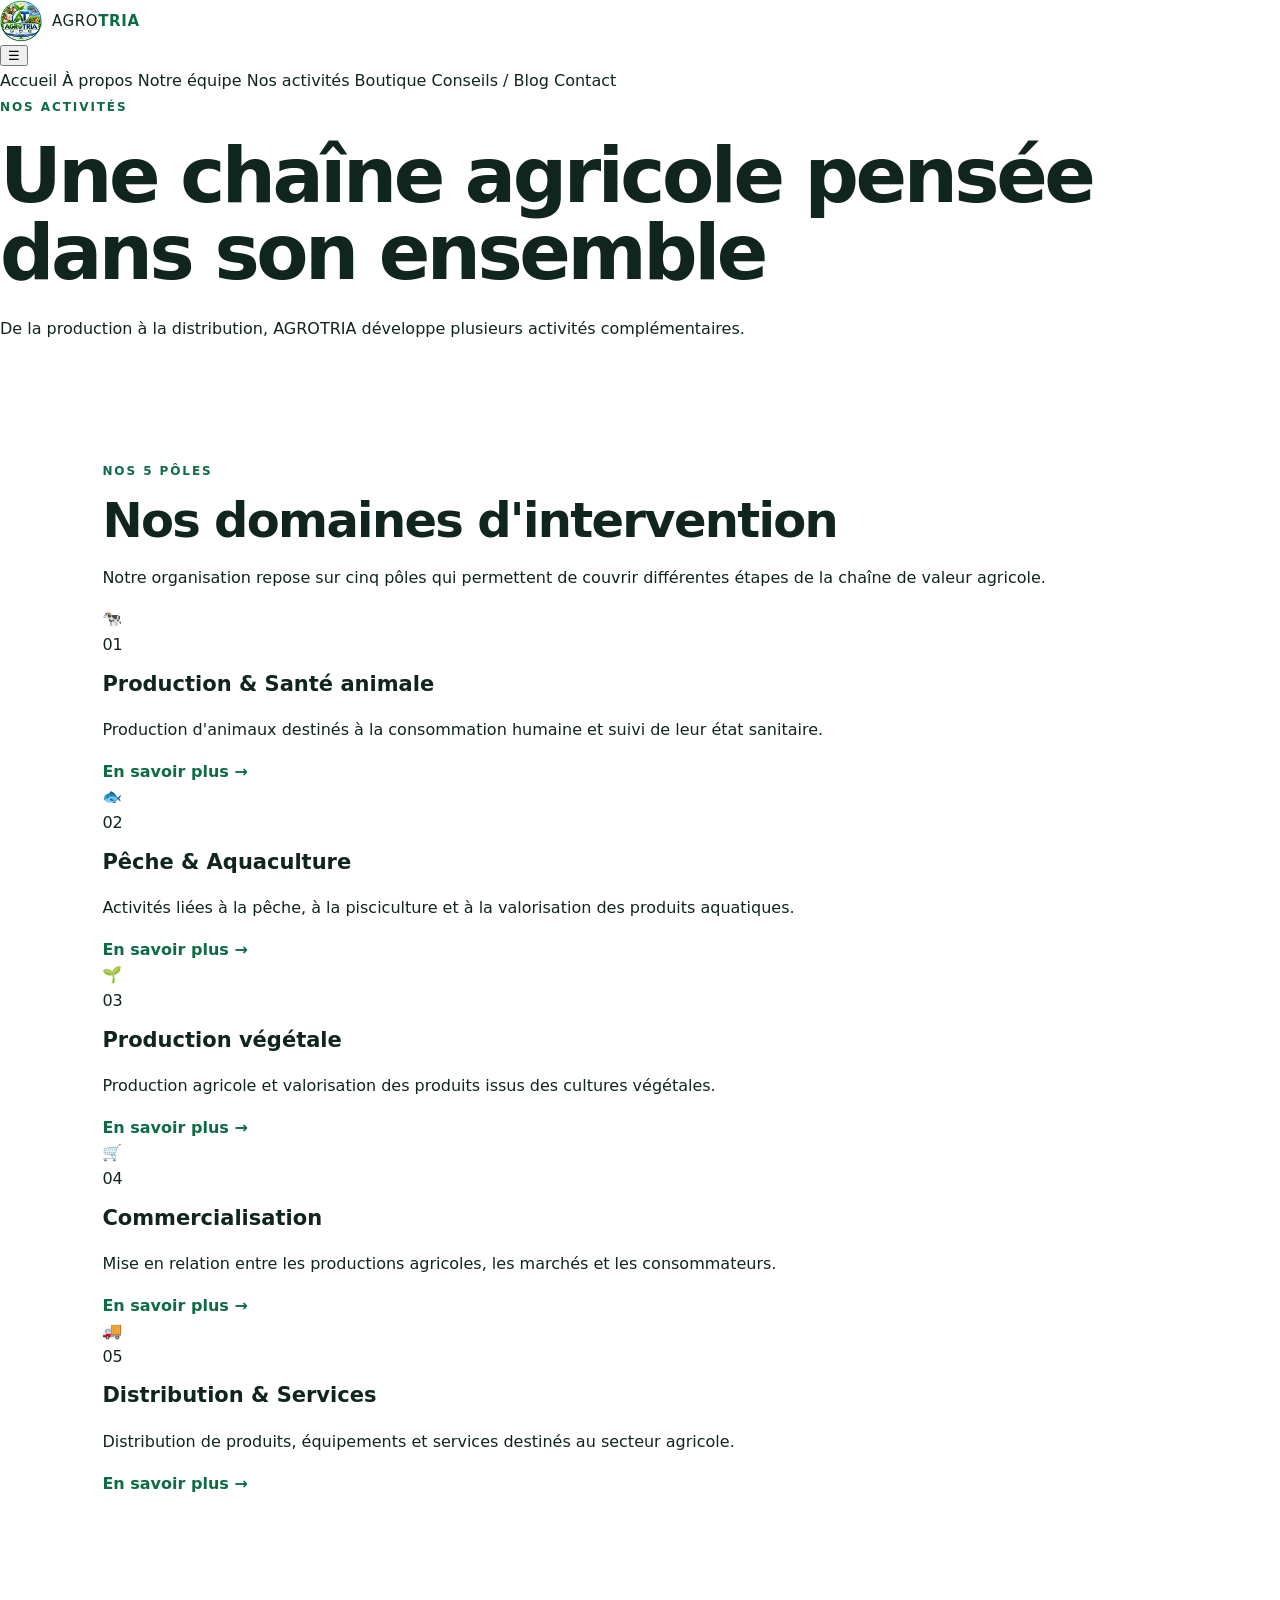
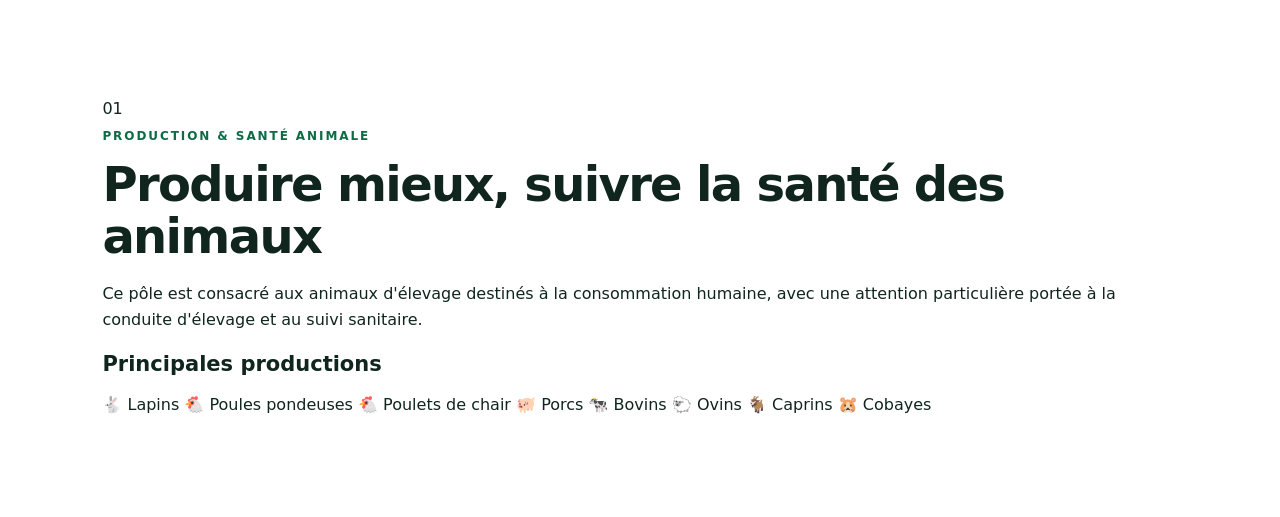
==== activites.html @ b36f4092 "Create activites.html" ====
<!DOCTYPE html>
<html lang="fr">
<head>
  <meta charset="UTF-8">
  <meta name="viewport" content="width=device-width, initial-scale=1.0">

  <title>Nos activités | AGROTRIA</title>

  <meta
    name="description"
    content="Découvrez les cinq pôles d'activités d'AGROTRIA : production animale, pêche et aquaculture, production végétale, commercialisation, distribution et services."
  >

  <link rel="manifest" href="manifest.json">
  <link rel="icon" href="favicon-32.png" type="image/png">
  <link rel="apple-touch-icon" href="apple-touch-icon.png">

  <link rel="stylesheet" href="styles.css">
</head>

<body>

  <!-- HEADER -->
  <header class="site-header">

    <div class="container nav-container">

      <a href="index.html" class="logo">
        <img
          src="agrotria-logo.png"
          alt="Logo AGROTRIA"
          class="logo-image"
        >
        <span>AGRO<b>TRIA</b></span>
      </a>

      <button
        class="menu-toggle"
        aria-label="Ouvrir le menu"
        aria-expanded="false"
      >
        ☰
      </button>

      <nav class="main-nav">

        <a href="index.html">
          Accueil
        </a>

        <a href="a-propos.html">
          À propos
        </a>

        <a href="equipe.html">
          Notre équipe
        </a>

        <a href="activites.html" class="active">
          Nos activités
        </a>

        <a href="boutique.html">
          Boutique
        </a>

        <a href="blog.html">
          Conseils / Blog
        </a>

        <a href="contact.html">
          Contact
        </a>

      </nav>

    </div>

  </header>


  <!-- CONTENU -->
  <main>

    <!-- HERO -->
    <section class="page-hero">

      <div class="container">

        <span class="section-tag">
          NOS ACTIVITÉS
        </span>

        <h1>
          Une chaîne agricole pensée dans son ensemble
        </h1>

        <p>
          De la production à la distribution, AGROTRIA
          développe plusieurs activités complémentaires.
        </p>

      </div>

    </section>


    <!-- INTRO -->
    <section class="section">

      <div class="container">

        <div class="section-heading center">

          <span class="section-tag">
            NOS 5 PÔLES
          </span>

          <h2>
            Nos domaines d'intervention
          </h2>

          <p>
            Notre organisation repose sur cinq pôles qui
            permettent de couvrir différentes étapes de
            la chaîne de valeur agricole.
          </p>

        </div>


        <div class="cards-grid">


          <!-- POLE 1 -->
          <article class="info-card">

            <div class="card-icon">
              🐄
            </div>

            <span class="expertise-number">
              01
            </span>

            <h3>
              Production & Santé animale
            </h3>

            <p>
              Production d'animaux destinés à la consommation
              humaine et suivi de leur état sanitaire.
            </p>

            <a
              href="#animale"
              class="text-link"
            >
              En savoir plus →
            </a>

          </article>


          <!-- POLE 2 -->
          <article class="info-card">

            <div class="card-icon">
              🐟
            </div>

            <span class="expertise-number">
              02
            </span>

            <h3>
              Pêche & Aquaculture
            </h3>

            <p>
              Activités liées à la pêche, à la pisciculture
              et à la valorisation des produits aquatiques.
            </p>

            <a
              href="#aquaculture"
              class="text-link"
            >
              En savoir plus →
            </a>

          </article>


          <!-- POLE 3 -->
          <article class="info-card">

            <div class="card-icon">
              🌱
            </div>

            <span class="expertise-number">
              03
            </span>

            <h3>
              Production végétale
            </h3>

            <p>
              Production agricole et valorisation des
              produits issus des cultures végétales.
            </p>

            <a
              href="#vegetale"
              class="text-link"
            >
              En savoir plus →
            </a>

          </article>


          <!-- POLE 4 -->
          <article class="info-card">

            <div class="card-icon">
              🛒
            </div>

            <span class="expertise-number">
              04
            </span>

            <h3>
              Commercialisation
            </h3>

            <p>
              Mise en relation entre les productions agricoles,
              les marchés et les consommateurs.
            </p>

            <a
              href="#commercialisation"
              class="text-link"
            >
              En savoir plus →
            </a>

          </article>


          <!-- POLE 5 -->
          <article class="info-card">

            <div class="card-icon">
              🚚
            </div>

            <span class="expertise-number">
              05
            </span>

            <h3>
              Distribution & Services
            </h3>

            <p>
              Distribution de produits, équipements et
              services destinés au secteur agricole.
            </p>

            <a
              href="#distribution"
              class="text-link"
            >
              En savoir plus →
            </a>

          </article>


        </div>

      </div>

    </section>


    <!-- POLE ANIMAL -->
    <section
      id="animale"
      class="section section-light"
    >

      <div class="container">

        <div class="activity-detail">

          <div class="activity-number">
            01
          </div>

          <div class="activity-content">

            <span class="section-tag">
              PRODUCTION & SANTÉ ANIMALE
            </span>

            <h2>
              Produire mieux, suivre la santé des animaux
            </h2>

            <p>
              Ce pôle est consacré aux animaux d'élevage
              destinés à la consommation humaine, avec une
              attention particulière portée à la conduite
              d'élevage et au suivi sanitaire.
            </p>

            <h3>
              Principales productions
            </h3>

            <div class="tag-list">

              <span>🐇 Lapins</span>
              <span>🐔 Poules pondeuses</span>
              <span>🐔 Poulets de chair</span>
              <span>🐖 Porcs</span>
              <span>🐄 Bovins</span>
              <span>🐑 Ovins</span>
              <span>🐐 Caprins</span>
              <span>🐹 Cobayes</span>
---- styles.css ----
:root{--green:#0d6b45;--green2:#168a52;--blue:#075985;--ink:#10251d;--muted:#61716b;--bg:#f6f8f5;--white:#fff;--line:#e2e9e4}*{box-sizing:border-box}html{scroll-behavior:smooth}body{margin:0;font-family:Inter,system-ui,-apple-system,Segoe UI,sans-serif;color:var(--ink);background:var(--white);line-height:1.6}a{text-decoration:none;color:inherit}.header{height:76px;display:flex;align-items:center;justify-content:space-between;padding:0 5%;position:sticky;top:0;background:#fffffff2;backdrop-filter:blur(12px);z-index:20;border-bottom:1px solid var(--line)}.logo{display:flex;align-items:center;gap:10px;font-size:15px;letter-spacing:.04em}.logo b{color:var(--green)}.logo-mark{display:grid;place-items:center;width:38px;height:38px;border-radius:12px;background:var(--green);color:white;font-weight:900}.logo-image {
  width: 42px;
  height: 42px;
  object-fit: contain;
  display: block;
}.header nav{display:flex;gap:22px;font-size:14px;font-weight:650}.header nav a:hover{color:var(--green)}.menu{display:none;background:none;border:0;font-size:25px}.hero{min-height:680px;padding:90px 8%;display:grid;grid-template-columns:1.25fr .75fr;align-items:center;gap:40px;background:linear-gradient(120deg,#eef6f0 0%,#fff 58%,#eaf3f7 100%);position:relative;overflow:hidden}.hero:after{content:"";position:absolute;width:500px;height:500px;border-radius:50%;background:#0d6b4510;right:-120px;top:-120px}.hero-content{position:relative;z-index:1;max-width:760px}.eyebrow,.section-tag{font-size:12px;font-weight:850;letter-spacing:.16em;color:var(--green)}h1{font-size:clamp(42px,6vw,76px);line-height:1.02;letter-spacing:-.045em;margin:18px 0 24px}h2{font-size:clamp(31px,4vw,48px);line-height:1.08;letter-spacing:-.035em;margin:12px 0 18px}h3{font-size:21px;margin:10px 0}.hero p{font-size:18px;color:var(--muted);max-width:650px}.actions{display:flex;gap:12px;flex-wrap:wrap;margin-top:30px}.btn{display:inline-flex;justify-content:center;align-items:center;padding:13px 20px;border-radius:12px;border:1px solid transparent;font-weight:800;cursor:pointer}.primary{background:var(--green);color:#fff}.primary:hover{background:#095738}.ghost{border-color:#b7c9c0;background:#fff}.hero-card{background:#0d6b45;color:white;border-radius:28px;padding:45px;min-height:300px;display:flex;flex-direction:column;justify-content:flex-end;box-shadow:0 25px 60px #0d6b4520;position:relative;z-index:1}.hero-card span{opacity:.75;text-transform:uppercase;font-size:11px;letter-spacing:.15em}.hero-card strong{font-size:42px;line-height:1.02;margin-top:15px}.stats{padding:32px 8%;display:grid;grid-template-columns:repeat(4,1fr);gap:20px;border-bottom:1px solid var(--line)}.stats div{display:flex;flex-direction:column}.stats strong{font-size:34px;color:var(--green)}.stats span{color:var(--muted);font-size:13px}.stats small{grid-column:1/-1;color:#89958f;font-size:11px}.section{padding:100px 8%}.light{background:var(--bg)}.split{display:grid;grid-template-columns:1fr 1fr;gap:80px;align-items:start}.split p{color:var(--muted);font-size:17px}.text-link{color:var(--green);font-weight:850}.section-head{display:flex;justify-content:space-between;gap:40px;margin-bottom:40px}.section-head>p{max-width:420px;color:var(--muted)}.cards{display:grid;grid-template-columns:repeat(3,1fr);gap:18px}.cards article{background:white;border:1px solid var(--line);border-radius:20px;padding:28px;transition:.25s}.cards article:hover{transform:translateY(-4px);box-shadow:0 16px 40px #10251d10}.icon{font-size:34px}.cards p,.articles p{color:var(--muted)}.shopbar{display:flex;gap:10px;margin-bottom:25px}.shopbar input,.shopbar select,form input,form textarea{width:100%;border:1px solid #cfdad4;border-radius:11px;padding:13px;background:white;font:inherit}.shopbar select{max-width:230px}.cart-btn{border:0;border-radius:11px;padding:0 18px;background:var(--ink);color:#fff;font-weight:800}.cart-btn b{background:var(--green2);border-radius:20px;padding:2px 7px;margin-left:5px}.products{display:grid;grid-template-columns:repeat(3,1fr);gap:18px}.product{border:1px solid var(--line);border-radius:18px;overflow:hidden;background:white}.product-visual{height:190px;background:linear-gradient(135deg,#e8f3eb,#dfeff4);display:grid;place-items:center;font-size:62px}.product-body{padding:20px}.badge{font-size:10px;color:var(--green);font-weight:850;text-transform:uppercase;letter-spacing:.12em}.price{font-size:20px;font-weight:900;margin:12px 0}.product button{width:100%;border:0;border-radius:10px;padding:11px;background:var(--green);color:white;font-weight:800;cursor:pointer}.steps{list-style:none;padding:0}.steps li{padding:13px 0;border-bottom:1px solid var(--line)}.steps b{color:var(--green);margin-right:12px}.articles{display:grid;grid-template-columns:repeat(3,1fr);gap:18px}.articles article{border-top:3px solid var(--green);padding:22px;background:#fff}.articles span{font-size:10px;color:var(--blue);font-weight:900;letter-spacing:.12em}.contact{background:#eef6f0;display:grid;grid-template-columns:1fr 1fr;gap:70px}.contact-info{display:grid;gap:12px;margin-top:25px;font-weight:750}.contact-info a:hover{color:var(--green)}form{background:#fff;border:1px solid var(--line);border-radius:22px;padding:25px;display:grid;gap:15px}label{font-size:13px;font-weight:750;display:grid;gap:6px}textarea{resize:vertical}.footer-main{padding:55px 8%;display:grid;grid-template-columns:1.2fr 1fr 1fr;gap:30px;border-bottom:1px solid var(--line)}.footer-main p{color:var(--muted)}.footer-main>div{display:grid;gap:8px;align-content:start}.footer-main>div a:hover{color:var(--green)}.footer-bottom{padding:20px 8%;display:flex;justify-content:space-between;gap:20px;color:#77837e;font-size:12px}.modal{display:none;position:fixed;inset:0;background:#10251d88;z-index:50;padding:20px;align-items:center;justify-content:center}.modal.show{display:flex}.modal-box{background:white;border-radius:22px;padding:28px;width:min(560px,100%);max-height:85vh;overflow:auto;position:relative}.close{position:absolute;right:18px;top:12px;border:0;background:none;font-size:30px}.cart-row{display:flex;justify-content:space-between;gap:15px;padding:13px 0;border-bottom:1px solid var(--line)}.total{padding:20px 0;font-size:18px}.full{width:100%}@media(max-width:800px){.header{padding:0 5%;}.header nav{display:none;position:absolute;top:76px;left:0;right:0;background:white;padding:20px 6%;border-bottom:1px solid var(--line);flex-direction:column}.header nav.open{display:flex}.menu{display:block}.hero{grid-template-columns:1fr;min-height:auto;padding:75px 7%}.hero-card{min-height:230px}.stats{grid-template-columns:repeat(2,1fr)}.section{padding:70px 7%}.split,.contact{grid-template-columns:1fr;gap:30px}.cards,.products,.articles{grid-template-columns:1fr 1fr}.section-head{display:block}.shopbar{flex-wrap:wrap}.shopbar select{max-width:none}.cart-btn{height:48px}.footer-main{grid-template-columns:1fr}.footer-bottom{display:block}.footer-bottom span{display:block;margin:5px 0}}@media(max-width:500px){h1{font-size:43px}.cards,.products,.articles{grid-template-columns:1fr}.hero-card strong{font-size:35px}.stats{padding:25px 7%}}
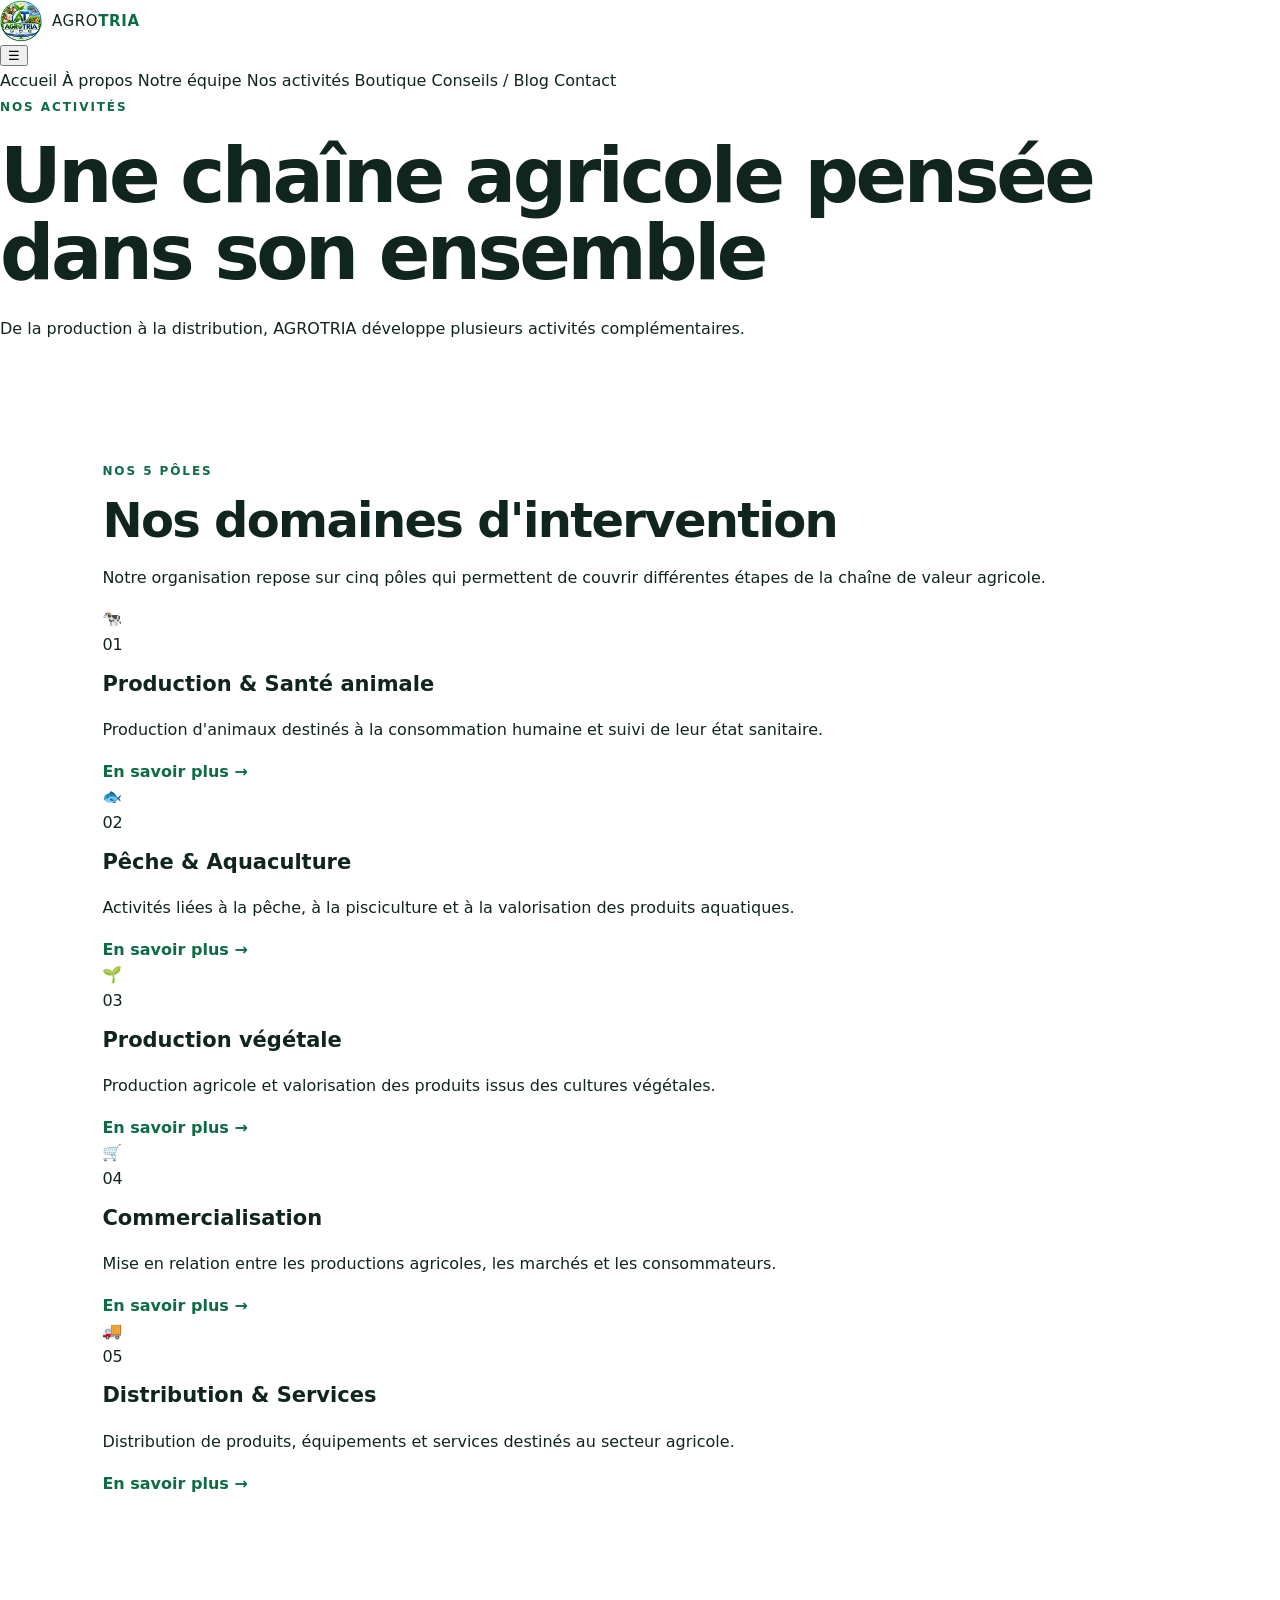
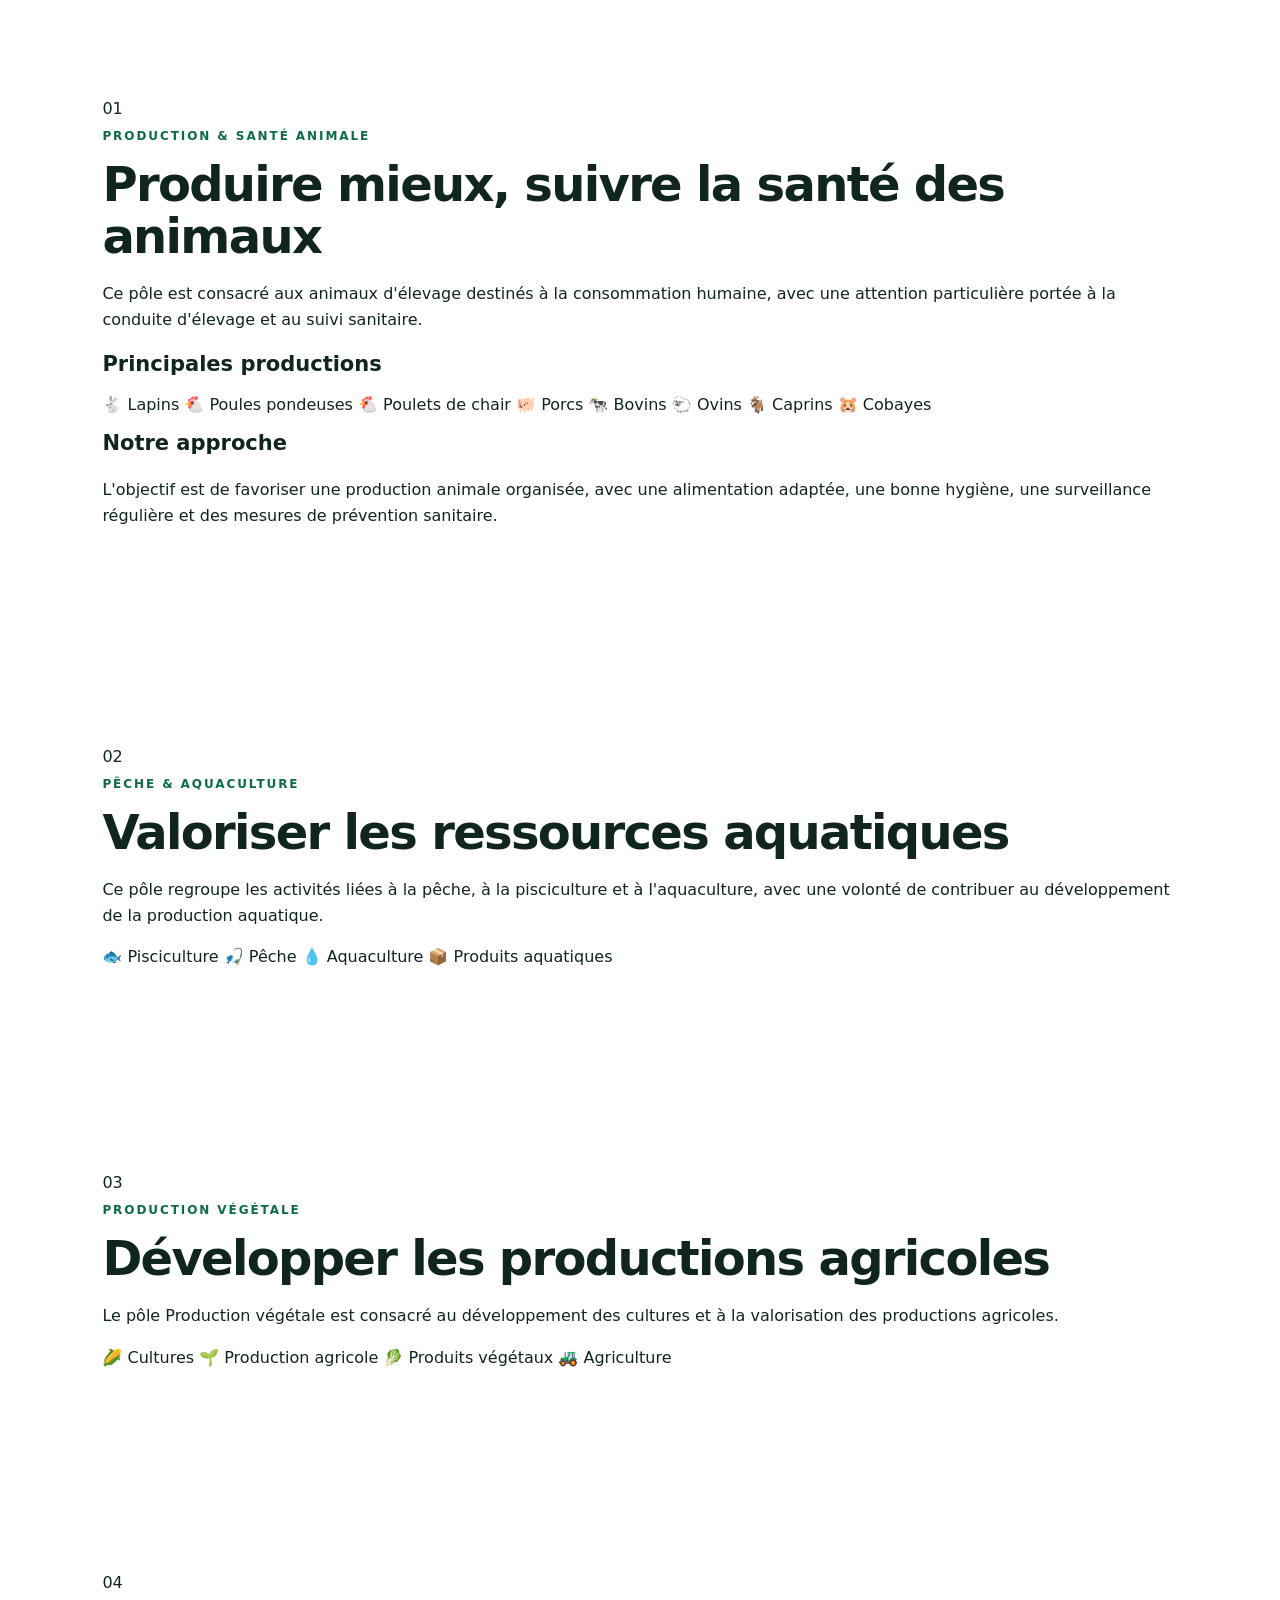
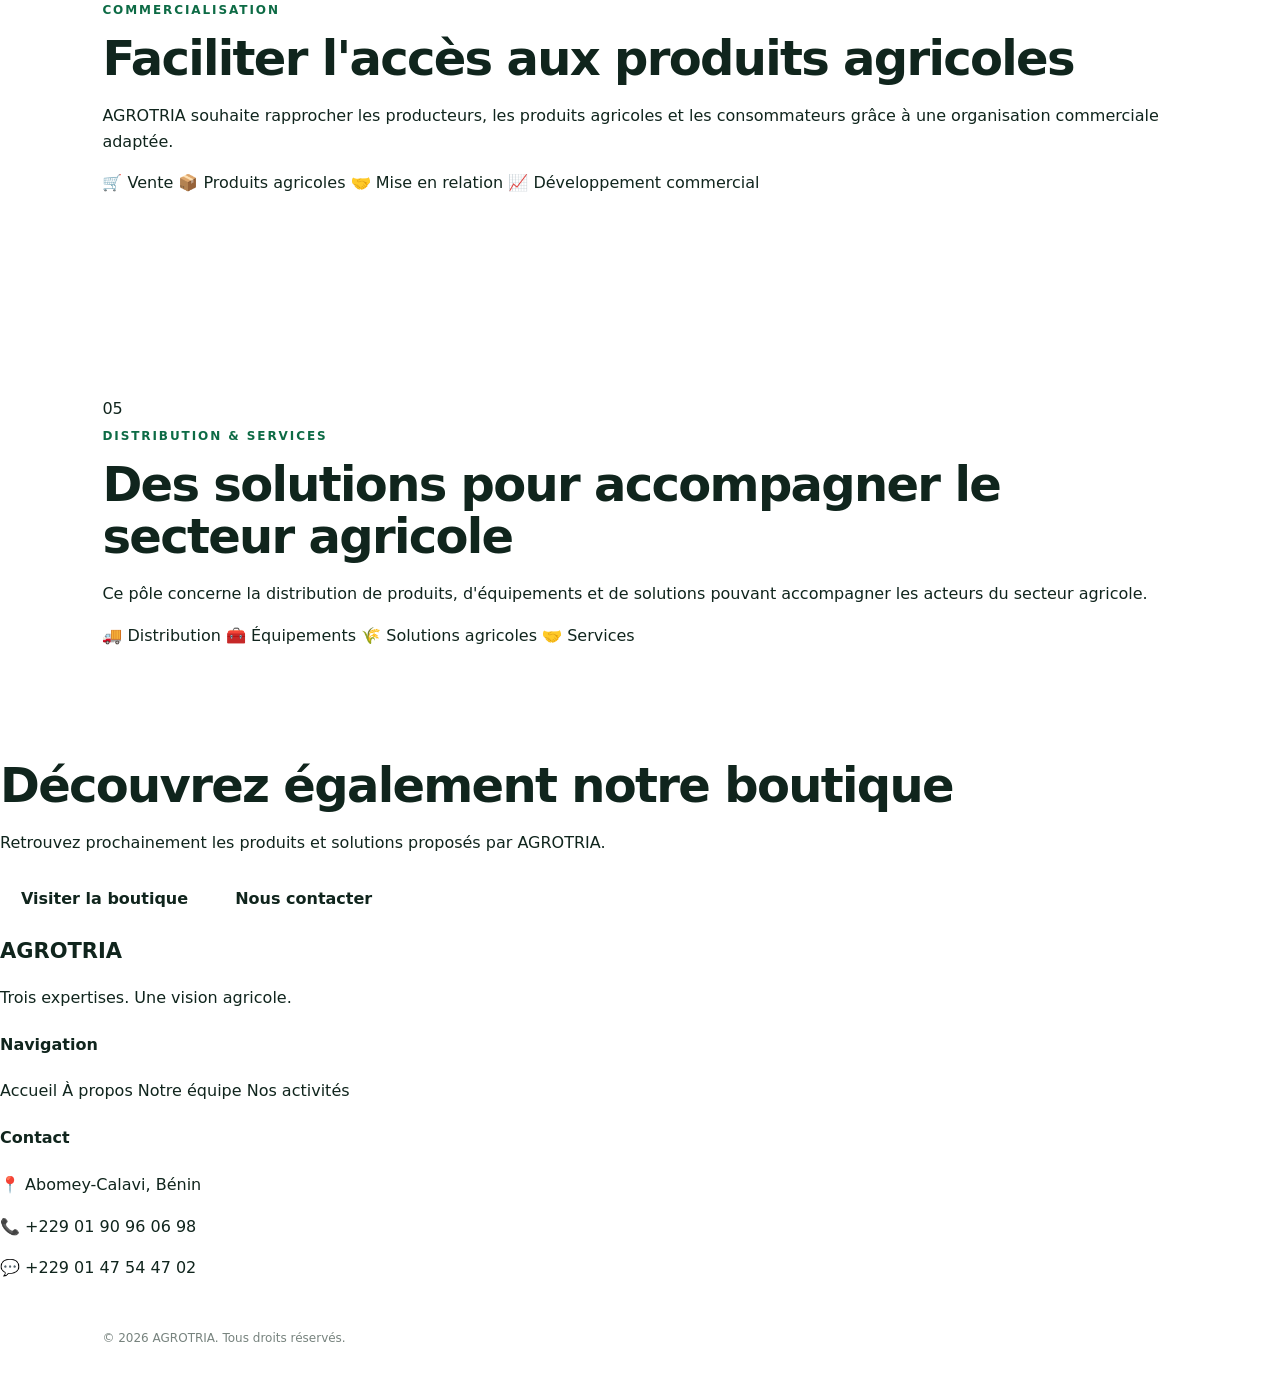
==== commit 40f5820e: "Update activites.html" ====
--- a/activites.html
+++ b/activites.html
@@ -333,4 +333,328 @@
               <span>🐄 Bovins</span>
               <span>🐑 Ovins</span>
               <span>🐐 Caprins</span>
-              <span>🐹 Cobayes</span>+              <span>🐹 Cobayes</span>
+
+            </div>
+
+            <h3>
+              Notre approche
+            </h3>
+
+            <p>
+              L'objectif est de favoriser une production
+              animale organisée, avec une alimentation adaptée,
+              une bonne hygiène, une surveillance régulière
+              et des mesures de prévention sanitaire.
+            </p>
+
+          </div>
+
+        </div>
+
+      </div>
+
+    </section>
+
+
+    <!-- AQUACULTURE -->
+    <section
+      id="aquaculture"
+      class="section"
+    >
+
+      <div class="container">
+
+        <div class="activity-detail">
+
+          <div class="activity-number">
+            02
+          </div>
+
+          <div class="activity-content">
+
+            <span class="section-tag">
+              PÊCHE & AQUACULTURE
+            </span>
+
+            <h2>
+              Valoriser les ressources aquatiques
+            </h2>
+
+            <p>
+              Ce pôle regroupe les activités liées à la pêche,
+              à la pisciculture et à l'aquaculture, avec une
+              volonté de contribuer au développement de la
+              production aquatique.
+            </p>
+
+            <div class="tag-list">
+
+              <span>🐟 Pisciculture</span>
+              <span>🎣 Pêche</span>
+              <span>💧 Aquaculture</span>
+              <span>📦 Produits aquatiques</span>
+
+            </div>
+
+          </div>
+
+        </div>
+
+      </div>
+
+    </section>
+
+
+    <!-- VEGETALE -->
+    <section
+      id="vegetale"
+      class="section section-light"
+    >
+
+      <div class="container">
+
+        <div class="activity-detail">
+
+          <div class="activity-number">
+            03
+          </div>
+
+          <div class="activity-content">
+
+            <span class="section-tag">
+              PRODUCTION VÉGÉTALE
+            </span>
+
+            <h2>
+              Développer les productions agricoles
+            </h2>
+
+            <p>
+              Le pôle Production végétale est consacré au
+              développement des cultures et à la valorisation
+              des productions agricoles.
+            </p>
+
+            <div class="tag-list">
+
+              <span>🌽 Cultures</span>
+              <span>🌱 Production agricole</span>
+              <span>🥬 Produits végétaux</span>
+              <span>🚜 Agriculture</span>
+
+            </div>
+
+          </div>
+
+        </div>
+
+      </div>
+
+    </section>
+
+
+    <!-- COMMERCIALISATION -->
+    <section
+      id="commercialisation"
+      class="section"
+    >
+
+      <div class="container">
+
+        <div class="activity-detail">
+
+          <div class="activity-number">
+            04
+          </div>
+
+          <div class="activity-content">
+
+            <span class="section-tag">
+              COMMERCIALISATION
+            </span>
+
+            <h2>
+              Faciliter l'accès aux produits agricoles
+            </h2>
+
+            <p>
+              AGROTRIA souhaite rapprocher les producteurs,
+              les produits agricoles et les consommateurs
+              grâce à une organisation commerciale adaptée.
+            </p>
+
+            <div class="tag-list">
+
+              <span>🛒 Vente</span>
+              <span>📦 Produits agricoles</span>
+              <span>🤝 Mise en relation</span>
+              <span>📈 Développement commercial</span>
+
+            </div>
+
+          </div>
+
+        </div>
+
+      </div>
+
+    </section>
+
+
+    <!-- DISTRIBUTION -->
+    <section
+      id="distribution"
+      class="section section-light"
+    >
+
+      <div class="container">
+
+        <div class="activity-detail">
+
+          <div class="activity-number">
+            05
+          </div>
+
+          <div class="activity-content">
+
+            <span class="section-tag">
+              DISTRIBUTION & SERVICES
+            </span>
+
+            <h2>
+              Des solutions pour accompagner le secteur agricole
+            </h2>
+
+            <p>
+              Ce pôle concerne la distribution de produits,
+              d'équipements et de solutions pouvant accompagner
+              les acteurs du secteur agricole.
+            </p>
+
+            <div class="tag-list">
+
+              <span>🚚 Distribution</span>
+              <span>🧰 Équipements</span>
+              <span>🌾 Solutions agricoles</span>
+              <span>🤝 Services</span>
+
+            </div>
+
+          </div>
+
+        </div>
+
+      </div>
+
+    </section>
+
+
+    <!-- CTA -->
+    <section class="cta-section">
+
+      <div class="container">
+
+        <h2>
+          Découvrez également notre boutique
+        </h2>
+
+        <p>
+          Retrouvez prochainement les produits et solutions
+          proposés par AGROTRIA.
+        </p>
+
+        <div class="cta-buttons">
+
+          <a
+            href="boutique.html"
+            class="btn btn-primary"
+          >
+            Visiter la boutique
+          </a>
+
+          <a
+            href="contact.html"
+            class="btn btn-outline"
+          >
+            Nous contacter
+          </a>
+
+        </div>
+
+      </div>
+
+    </section>
+
+  </main>
+
+
+  <!-- FOOTER -->
+  <footer class="site-footer">
+
+    <div class="container footer-grid">
+
+      <div>
+
+        <h3>
+          AGROTRIA
+        </h3>
+
+        <p>
+          Trois expertises. Une vision agricole.
+        </p>
+
+      </div>
+
+
+      <div>
+
+        <h4>
+          Navigation
+        </h4>
+
+        <a href="index.html">Accueil</a>
+        <a href="a-propos.html">À propos</a>
+        <a href="equipe.html">Notre équipe</a>
+        <a href="activites.html">Nos activités</a>
+
+      </div>
+
+
+      <div>
+
+        <h4>
+          Contact
+        </h4>
+
+        <p>
+          📍 Abomey-Calavi, Bénin
+        </p>
+
+        <p>
+          📞 +229 01 90 96 06 98
+        </p>
+
+        <p>
+          💬 +229 01 47 54 47 02
+        </p>
+
+      </div>
+
+    </div>
+
+
+    <div class="footer-bottom">
+
+      <p>
+        © 2026 AGROTRIA. Tous droits réservés.
+      </p>
+    </div>
+
+  </footer>
+
+
+  <script src="script.js"></script>
+
+</body>
+</html>
